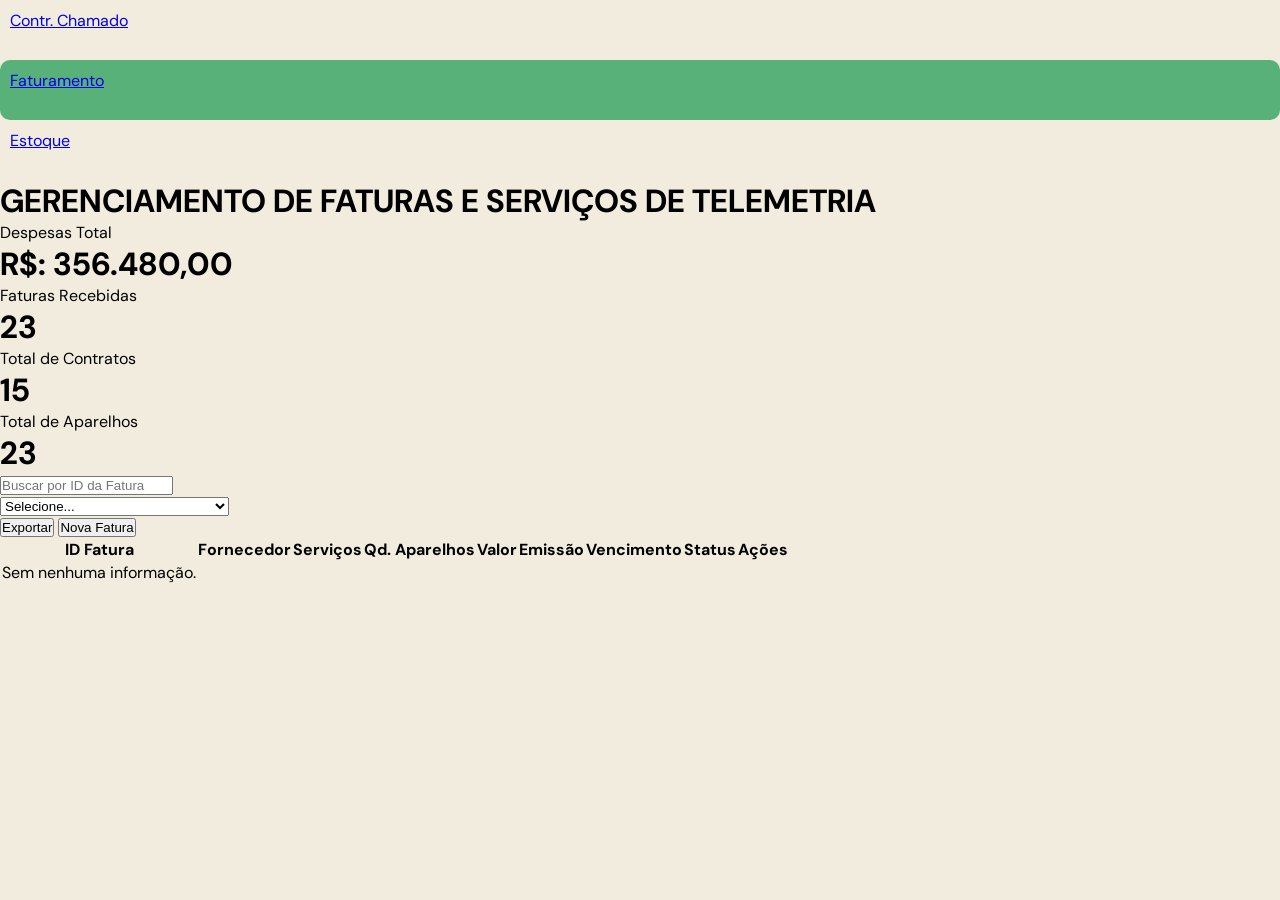
==== front-end/projeto_maas/pages/faturamento.html @ 8b35410e "Aba de Faturametno" ====
<!DOCTYPE html>
<html lang="pt-br">
<head>
    <meta charset="UTF-8">
    <meta name="viewport" content="width=device-width, initial-scale=1.0">
    <title>Controle de Faturamento</title>
    <link rel="stylesheet" href="../css/faturamento.css">
</head>
<body>
    <nav class="barra-lateral-menu">
        <!-- <img src="../assets/images/logo_maas.png" alt="Logo Maas Serviços"> -->
        <ul class="list_menu">
            <li class="menu-option" style="padding: 10px; height: 40px; border-radius: 10px;"><a href="../index.html">Contr. Chamado</a></li>
            <li class= "menu-option" style="background-color: #57B179; padding: 10px; height: 40px; border-radius: 10px;"><a href="../pages/faturamento.html">Faturamento</a></li>
            <li class="menu-option" style="padding: 10px; height: 40px; border-radius: 10px;"><a href="#">Estoque</a></li>
        </ul>
    </nav>
    <header>
        <div class="container_header">
            <div class="container_information">
                <h1>GERENCIAMENTO DE FATURAS E SERVIÇOS DE TELEMETRIA</h1>
                
            </div>
        </div>
    </header>

    <main>
        <div class="background-cards">
            <div class="cards">
                <span>Despesas Total</span>
                <h1>R$: 356.480,00</h1>
            </div>

            <div class="cards">
                <span>Faturas Recebidas</span>
                <h1>23</h1>
            </div>

            <div class="cards">
                <span>Total de Contratos</span>
                <h1>15</h1>
            </div>

            <div class="cards">
                <span>Total de Aparelhos</span>
                <h1>23</h1>
            </div>
        </div>

        <div class="background-search-bar">
            <div class="pesquisa">
                <input type="text" name="pesquisa" placeholder="Buscar por ID da Fatura">
            </div>
            <div class="filtros">
                <select name="" id="">
                    <option value="selecione">Selecione...</option>
                    <option value="mensalidade">Mensalidade dos Aparelhos</option>
                    <option value="manutencao">Manutenção</option>
                    <option value="danificados">Aparelhos Danificados/Extraviados</option>
                </select>
            </div>
            <div class="fucionalidades">
                <button type="button">Exportar</button>
                <button type="button">Nova Fatura</button>
            </div>
        </div>

        <div class="backgroud-table">
            <table>
                <thead>
                    <tr>
                        <th>ID Fatura</th>
                        <th>Fornecedor</th>
                        <th>Serviços</th>
                        <th>Qd. Aparelhos</th>
                        <th>Valor</th>
                        <th>Emissão</th>
                        <th>Vencimento</th>
                        <th>Status</th>
                        <th>Ações</th>
                    </tr>
                </thead>
                <tbody>
                    <tr>
                        <td>
                            Sem nenhuma informação.
                        </td>
                    </tr>
                </tbody>
            </table>
        </div>
    </main>
</body>
</html>
---- front-end/projeto_maas/css/faturamento.css ----
@import url('https://fonts.googleapis.com/css2?family=DM+Sans:ital,opsz,wght@0,9..40,100..1000;1,9..40,100..1000&display=swap');

*{
    margin: 0;
    padding: 0;
}

body{
  font-family: "DM Sans", sans-serif;
  background-color: #F2ECDE;
}
/* 
.barra-lateral-menu{
    background-color: #183B48;
    width: 260px;
    height: 100vh;
    padding: 8px;
    text-align: center;
    position: fixed;
    top: 0;
    left: 0;
}

.barra-lateral-menu img{
    width: 200px;
    margin: 30px;
}

.barra-lateral-menu ul{
    list-style-type: none;
    margin: 90px 0px 0px 20px;
}

.barra-lateral-menu ul li{
    font-size: 26px;
    text-align: left;
    margin-bottom: 60px;
    text-decoration: none;
}

.barra-lateral-menu ul li a{
    text-decoration: none;
    color: azure;
}

.container_header{
    margin: 20px 20px 0px 296px;
    display: flex;
    background-color: #183B48;
    max-width: 100%;
    border-radius: 20px;
    padding: 10px;
}

.container_header h1{
    color: #F2ECDE;
}

.container_header p{
    color: #57B179;
    font-size: 18px;
}
.container_information{
    width: 100%;
    padding: 10px;
}

.information_cards_principal{
    margin-left: 270px;
}

.information_cards_principal .cards{
    height: 100px;
    margin: 30px 0px 0px 40px;
    padding: 20px;
    width: 440px;
    border-radius: 20px;
    background-color: #183B48;
    color: #F2ECDE;
    display: inline-block;
}

.information_cards h1{
    font-size: 39px;
}

.information_cards span{
    font-size: 22px;
} */
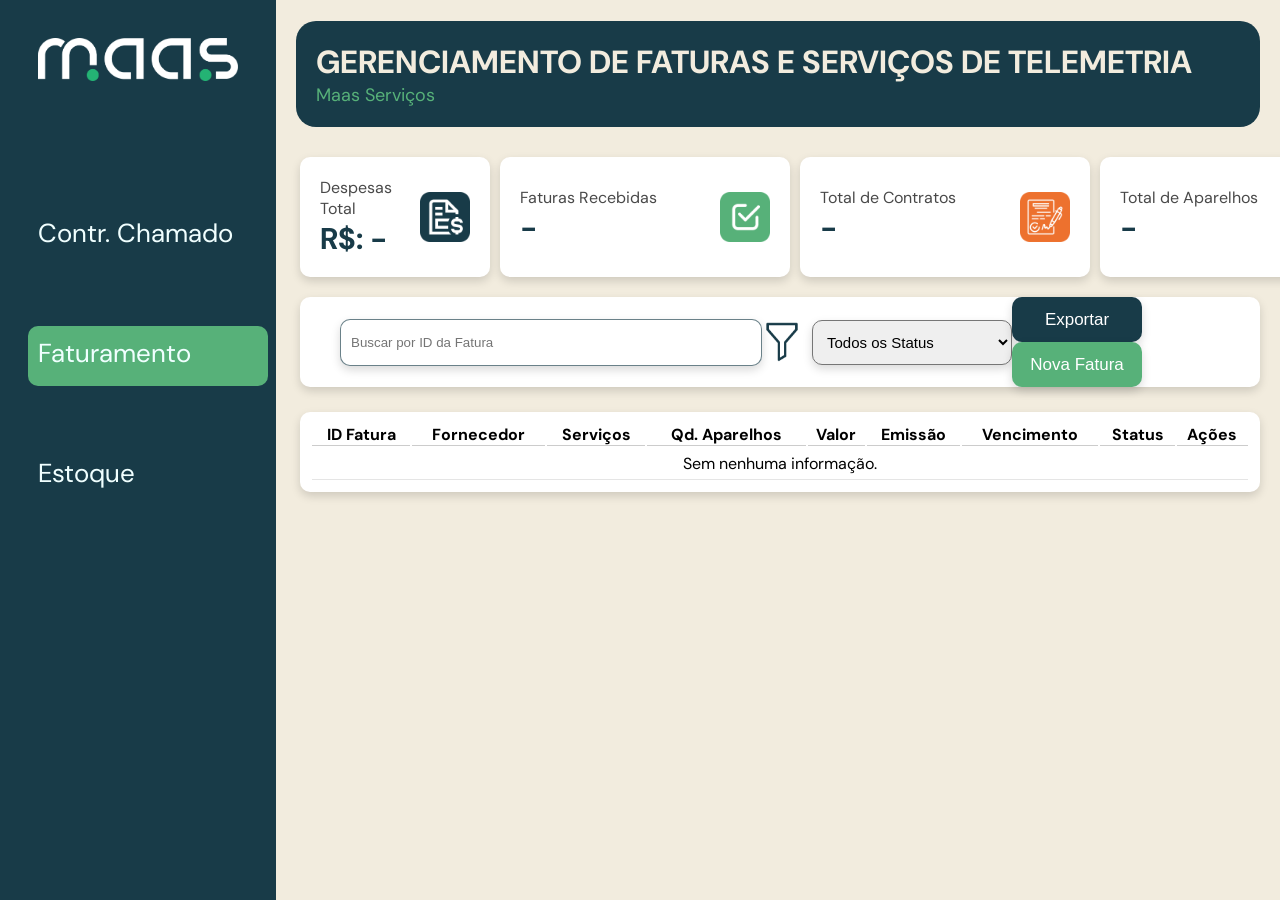
==== commit d81b4fce: "Ataualização na Tele de Faturamento" ====
--- a/front-end/projeto_maas/pages/faturamento.html
+++ b/front-end/projeto_maas/pages/faturamento.html
@@ -5,10 +5,11 @@
     <meta name="viewport" content="width=device-width, initial-scale=1.0">
     <title>Controle de Faturamento</title>
     <link rel="stylesheet" href="../css/faturamento.css">
+    <link rel="shortcut icon" href="../assets/icons/tracking (3).png" type="image/x-icon">>
 </head>
 <body>
     <nav class="barra-lateral-menu">
-        <!-- <img src="../assets/images/logo_maas.png" alt="Logo Maas Serviços"> -->
+        <img src="../assets/images/logo_maas.png" alt="Logo Maas Serviços">
         <ul class="list_menu">
             <li class="menu-option" style="padding: 10px; height: 40px; border-radius: 10px;"><a href="../index.html">Contr. Chamado</a></li>
             <li class= "menu-option" style="background-color: #57B179; padding: 10px; height: 40px; border-radius: 10px;"><a href="../pages/faturamento.html">Faturamento</a></li>
@@ -19,49 +20,168 @@
         <div class="container_header">
             <div class="container_information">
                 <h1>GERENCIAMENTO DE FATURAS E SERVIÇOS DE TELEMETRIA</h1>
-                
+                <p>Maas Serviços</p>
             </div>
         </div>
     </header>
 
     <main>
         <div class="background-cards">
+            <div class="cards1">
+                <div class="conteudo">
+                    <div class="information">
+                        <span>Despesas Total</span>
+                       <h1>R$: -</h1>
+                    </div>
+                    <img src="../assets/icons/file-invoice-dollar.png" alt="">
+                </div>
+            </div>
             <div class="cards">
-                <span>Despesas Total</span>
-                <h1>R$: 356.480,00</h1>
+                <div class="conteudo">
+                    <div class="information">
+                        <span>Faturas Recebidas</span>
+                        <h1>-</h1>
+                    </div>
+                    <img src="../assets/icons/checked.png" alt="">
+                </div>
             </div>
 
             <div class="cards">
-                <span>Faturas Recebidas</span>
-                <h1>23</h1>
+                <div class="conteudo">
+                    <div class="information">
+                        <span>Total de Contratos</span>
+                        <h1>-</h1>
+                    </div>
+                    <img src="../assets/icons/contract.png" alt="">
+                </div>
             </div>
 
             <div class="cards">
-                <span>Total de Contratos</span>
-                <h1>15</h1>
-            </div>
-
-            <div class="cards">
-                <span>Total de Aparelhos</span>
-                <h1>23</h1>
+                <div class="conteudo">
+                    <div class="information">
+                        <span>Total de Aparelhos</span>
+                        <h1>-</h1>
+                    </div>
+                    <img src="../assets/icons/delivery-truck.png" alt="">
+                </div>
             </div>
         </div>
 
         <div class="background-search-bar">
             <div class="pesquisa">
-                <input type="text" name="pesquisa" placeholder="Buscar por ID da Fatura">
+                <input type="text" id="barra_pesquisa" name="pesquisa" placeholder="Buscar por ID da Fatura">
             </div>
             <div class="filtros">
-                <select name="" id="">
-                    <option value="selecione">Selecione...</option>
-                    <option value="mensalidade">Mensalidade dos Aparelhos</option>
+                <img src="../assets/icons/filtro.png" alt="filtro">
+                <select name="" id="selection_filtros">
+                    <option value="selecione">Todos os Status</option>
+                    <option value="mensalidade">Faturamento</option>
                     <option value="manutencao">Manutenção</option>
                     <option value="danificados">Aparelhos Danificados/Extraviados</option>
                 </select>
             </div>
             <div class="fucionalidades">
-                <button type="button">Exportar</button>
-                <button type="button">Nova Fatura</button>
+                <button type="button" id="exportar">Exportar</button>
+                <button type="button" id="gerador_faturas">Nova Fatura</button>
+                
+                <div class="modal_fatura" id="modal">
+                    <div class="formulario-modal">
+                        <div class="information_modal">
+                            <img src="../assets/icons/google-docs.png" alt="documento">
+                            <div class="titulo_modal">
+                                <h1>Nova Fatura</h1>
+                                <p>Resgistrar fatura recebida do fornecedor</p>
+                            </div>
+                        </div>
+                        <div class="colunas_formulario">
+                            <div class="formulario">
+                                <div class="titulo_input">
+                                    <img src="" alt="">
+                                    <p>Número da Fatura *</p>
+                                </div>
+                                <input type="number" class="input_dados">
+                            </div>
+
+                            <div class="formulario">
+                                <div class="titulo_input">
+                                    <img src="" alt="">
+                                    <p>Fornecedor *</p>
+                                </div>
+                                <select name="" id="" class="input_dados">
+                                    <option value="">001/2026 - COMURG</option>
+                                    <option value="">003/2026 - COMURG</option>
+                                    <option value="">016/2020 - COMURG</option>
+                                    <option value="">30000070/2025 - SANEAGO</option>
+                                    <option value="">018/2025 - SECRET. DA ECONOMIA</option>
+                                    <option value="">006/2020 - SEMAD</option>
+                                    <option value="">187/2025 - SEDUC</option>
+                                </select>
+                            </div>
+
+                            <div class="formulario">
+                                <div class="titulo_input">
+                                    <img src="" alt="">
+                                    <p>Tipo de Serviço *</p>
+                                </div>
+                                <select name="" id="" class="input_dados">
+                                    <option value="">Selecione...</option>
+                                    <option value="">Manutenção</option>
+                                    <option value="">Faturamento</option>
+                                    <option value="">Aparelhos Danificados/Extraviados</option>
+                                </select>
+                            </div>
+
+                            <div class="formulario">
+                                <div class="titulo_input">
+                                    <img src="" alt="">
+                                    <p>valor (R$) *</p>
+                                </div>
+                                <input type="number" class="input_dados">
+                            </div>
+
+                            <div class="formulario">
+                                <div class="titulo_input">
+                                    <img src="" alt="">
+                                    <p>Data de Emissão *</p>
+                                </div>
+                                <input type="date" class="input_dados">
+                            </div>
+
+                            <div class="formulario">
+                                <div class="titulo_input">
+                                    <img src="" alt="">
+                                    <p>Data de Vencimento *</p>
+                                </div>
+                                <input type="date" class="input_dados">
+                            </div>
+                        </div>
+                        <div class="formulario">
+                            <div class="titulo_input">
+                                <img src="" alt="">
+                                <p>Status dos Pagamento</p>
+                            </div>
+                            <select name="" id="">
+                                <option value="">Selecione...</option>
+                                <option value="">Pendente</option>
+                                <option value="">Pago</option>
+                                <option value="">Atrasado</option>
+                            </select>
+                        </div>
+
+                        <div class="formulario">
+                            <div class="titulo_input">
+                                <img src="" alt="">
+                                <p>Descrição / Observações</p>
+                            </div>
+                            <input type="text">
+                        </div>
+
+                        <div class="buttom_formulario">
+                            <button id="cancelar_fatura">Cancelar</button>
+                            <button id="salvar_fatura">Salvar Fatura</button>
+                        </div>
+                    </div>
+                </div>
             </div>
         </div>
 
@@ -80,15 +200,15 @@
                         <th>Ações</th>
                     </tr>
                 </thead>
-                <tbody>
-                    <tr>
-                        <td>
-                            Sem nenhuma informação.
-                        </td>
+                <tbody class="call_tables">
+                    <tr class="linhavazia">
+                        <td class="table_td" colspan="9"> Sem nenhuma informação.</td>
                     </tr>
                 </tbody>
             </table>
         </div>
     </main>
+
+    <script src="../js/faturamento.js"></script>
 </body>
 </html>
--- a/front-end/projeto_maas/css/faturamento.css
+++ b/front-end/projeto_maas/css/faturamento.css
@@ -9,7 +9,7 @@
   font-family: "DM Sans", sans-serif;
   background-color: #F2ECDE;
 }
-/* 
+ 
 .barra-lateral-menu{
     background-color: #183B48;
     width: 260px;
@@ -44,7 +44,7 @@
 }
 
 .container_header{
-    margin: 20px 20px 0px 296px;
+    margin: 0px 20px 0px 296px;
     display: flex;
     background-color: #183B48;
     max-width: 100%;
@@ -65,25 +65,208 @@
     padding: 10px;
 }
 
-.information_cards_principal{
-    margin-left: 270px;
-}
-
-.information_cards_principal .cards{
+main{
+    margin: 30px 20px 0px 300px;
+}
+
+.background-cards{
+    display: flex;
+    justify-content: space-between;
+}
+
+.cards1{
+    background-color: #ffff;
+    min-width: 150px;
+    width: 400px;
     height: 100px;
-    margin: 30px 0px 0px 40px;
+    padding: 10px 20px;
+    border-radius: 10px;
+    box-shadow: 0 4px 10px rgba(0, 0, 0, 0.15);
+    display: flex;
+    align-items: center; /* centraliza vertical */
+}
+
+.cards{
+    background-color: #ffff;
+    min-width: 250px;
+    margin-left: 10px;
+    width: 400px;
+    height: 100px;
+    padding: 10px 20px;
+    border-radius: 10px;
+    box-shadow: 0 4px 10px rgba(0, 0, 0, 0.15);
+    display: flex;
+    flex-direction: column;
+    justify-content: center; /* centraliza vertical */
+    align-items: flex-start; /* mantém à esquerda */
+}
+
+.conteudo {
+    display: flex;
+    justify-content: space-between; /* joga imagem pra direita */
+    align-items: center;
+    width: 100%;
+}
+
+
+.conteudo span {
+    color: rgba(0, 0, 0, 0.719);
+}
+
+.conteudo h1 {
+    color: #183b48;
+    font-size: 30px;
+    margin: 0;
+}
+
+.conteudo img{
+    width: 50px;
+}
+
+.background-search-bar{
+    display: flex;
+    justify-content: space-between;
+    margin-top: 20px;
+    background-color: #ffff;
+    height: 70px;
+    padding: 10px;
+    align-items: center;
+    border-radius: 10px;
+    box-shadow: 0 4px 10px rgba(0, 0, 0, 0.15);
+}
+
+.pesquisa #barra_pesquisa{
+    height: 25px;
+    margin-left: 30px;
+    width: 400px;
+    border: 1px solid #183b48a4;
+    border-radius: 10px;
+    box-shadow: 0 4px 10px rgba(0, 0, 0, 0.15);
+    padding: 10px;
+}
+
+.filtros{
+    display: flex;
+}
+
+.filtros img{
+    margin-right: 10px;
+    width: 40px;
+    height: 42px;
+}
+
+.filtros #selection_filtros{
+    height: 45px;
+    width: 200px;
+    border-radius: 10px;
+    box-shadow: 0 4px 10px rgba(0, 0, 0, 0.15);
+    padding: 10px;
+    font-size: 15px;
+    cursor: pointer;
+}
+
+.fucionalidades #exportar{
+    background-color: #183B48;
+    margin-right: 20px;
+    width: 130px;
+    height: 45px;
+    border-radius: 10px;
+    border: none;
+    box-shadow: 0 4px 10px rgba(0, 0, 0, 0.15);
+    font-size: 17px;
+    color: #ffff;
+}
+
+.fucionalidades #gerador_faturas{
+    background-color: #57B179;
+    margin-right: 20px;
+    width: 130px;
+    height: 45px;
+    border: none;
+    border-radius: 10px;
+    box-shadow: 0 4px 10px rgba(0, 0, 0, 0.15);
+    font-size: 17px;
+    color: #ffff;
+}
+
+.backgroud-table{
+    margin-top: 25px;
+    background-color: #ffff;
+    box-shadow: 0 4px 10px rgba(0, 0, 0, 0.15);
+    padding: 10px;
+    border-radius: 10px;
+}
+
+.backgroud-table table {
+    width: 100%;
+    
+}
+
+.backgroud-table table th{
+    border-bottom: 1px solid #ccc;
+}
+
+.backgroud-table table td{
+    padding: 5px;
+    border-bottom: 1px solid #cccccc80;
+    text-align: center;
+}
+
+.backgroud-table .table_td:hover{
+    background-color: #183b4838;
+    border-radius: 2px;
+}
+
+
+.modal_fatura {
+    display: none; /* escondido */
+    position: fixed;
+    top: 0;
+    left: 0;
+    width: 100%;
+    height: 100%;
+    background-color: rgba(0, 0, 0, 0.5);
+    justify-content: center;
+    align-items: center;
+}
+
+/* quando ativo */
+.modal_fatura.active {
+    display: flex;
+    flex-direction: column;
+}
+
+/* caixa do modal */
+.formulario-modal {
+    background: #fff;
     padding: 20px;
-    width: 440px;
-    border-radius: 20px;
-    background-color: #183B48;
-    color: #F2ECDE;
-    display: inline-block;
-}
-
-.information_cards h1{
-    font-size: 39px;
-}
-
-.information_cards span{
-    font-size: 22px;
-} */
+    border-radius: 10px;
+    width: 600px;
+}
+
+.information_modal{
+    display: flex;
+    align-items: flex-start;
+}
+
+.information_modal .titulo_modal{
+    margin-left: 10px;
+}
+
+.information_modal img{
+    width: 60px;
+}
+
+.information_modal .titulo_modal h1{
+    color: #183B48;
+}
+
+.information_modal .titulo_modal p{
+    color: #000000c2;
+}
+
+.colunas_formulario{
+    display: grid;
+    grid-template-columns: 1fr 1fr; /* duas colunas */
+    gap: 15px;
+}
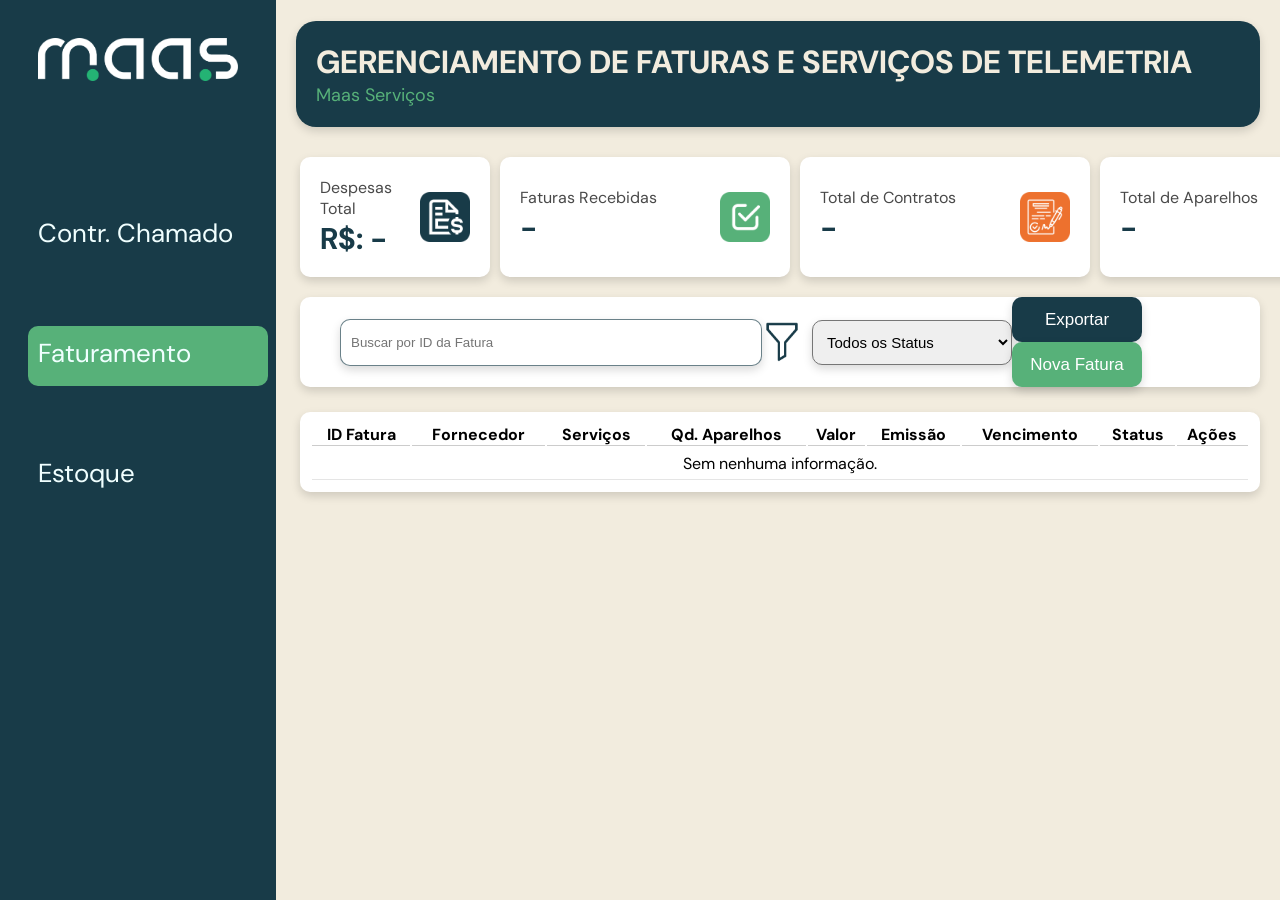
==== commit 356beddd: "Atualização Modal Faturamento e Aba de Controle de chamado" ====
--- a/front-end/projeto_maas/pages/faturamento.html
+++ b/front-end/projeto_maas/pages/faturamento.html
@@ -99,7 +99,7 @@
                                     <img src="" alt="">
                                     <p>Número da Fatura *</p>
                                 </div>
-                                <input type="number" class="input_dados">
+                                <input type="text" class="input_dados" placeholder="Nº">
                             </div>
 
                             <div class="formulario">
@@ -107,7 +107,7 @@
                                     <img src="" alt="">
                                     <p>Fornecedor *</p>
                                 </div>
-                                <select name="" id="" class="input_dados">
+                                <select name="Contrato" id="select_input" class="select_input">
                                     <option value="">001/2026 - COMURG</option>
                                     <option value="">003/2026 - COMURG</option>
                                     <option value="">016/2020 - COMURG</option>
@@ -123,7 +123,7 @@
                                     <img src="" alt="">
                                     <p>Tipo de Serviço *</p>
                                 </div>
-                                <select name="" id="" class="input_dados">
+                                <select name="Tipo de Serviços" id="select_input" class="select_input">
                                     <option value="">Selecione...</option>
                                     <option value="">Manutenção</option>
                                     <option value="">Faturamento</option>
@@ -134,7 +134,7 @@
                             <div class="formulario">
                                 <div class="titulo_input">
                                     <img src="" alt="">
-                                    <p>valor (R$) *</p>
+                                    <p>Valor (R$) *</p>
                                 </div>
                                 <input type="number" class="input_dados">
                             </div>
@@ -160,7 +160,7 @@
                                 <img src="" alt="">
                                 <p>Status dos Pagamento</p>
                             </div>
-                            <select name="" id="">
+                            <select name="Status" id="status_select" class="status_select">
                                 <option value="">Selecione...</option>
                                 <option value="">Pendente</option>
                                 <option value="">Pago</option>
@@ -173,7 +173,7 @@
                                 <img src="" alt="">
                                 <p>Descrição / Observações</p>
                             </div>
-                            <input type="text">
+                            <input type="text" class="descrição_input">
                         </div>
 
                         <div class="buttom_formulario">
--- a/front-end/projeto_maas/css/faturamento.css
+++ b/front-end/projeto_maas/css/faturamento.css
@@ -50,6 +50,7 @@
     max-width: 100%;
     border-radius: 20px;
     padding: 10px;
+    box-shadow: 0 4px 10px rgba(0, 0, 0, 0.15);
 }
 
 .container_header h1{
@@ -269,4 +270,61 @@
     display: grid;
     grid-template-columns: 1fr 1fr; /* duas colunas */
     gap: 15px;
+}
+
+.input_dados{
+    width: 280px;
+    height: 25px;
+    border-radius: 5px;
+    border: 0.5px solid #183b4869;
+    padding: 5px;
+}
+
+.select_input{
+    width: 293px;
+    height: 38px;
+    border-radius: 5px;
+    border: 0.5px solid #183b4869;
+    padding: 5px;
+}
+
+.formulario .status_select{
+    width: 100%;
+    height: 35px;
+    border-radius: 5px;
+    border: 0.5px solid #183b4869;
+}
+
+.formulario .descrição_input{
+    width: 100%;
+    height: 100px;
+    border-radius: 10px;
+    border: 0.5px solid #183b4869;
+}
+
+.buttom_formulario{
+    margin: 20px;
+    text-align: center;
+}
+
+.buttom_formulario #cancelar_fatura{
+    width: 200px;
+    height: 50px;
+    background-color: #F2ECDE;
+    color: #000000;
+    font-size: 16px;
+    border-radius: 8px;
+    border: 0.5px solid #183B48;
+    box-shadow: 0 4px 10px rgba(0, 0, 0, 0.15);
+}
+
+.buttom_formulario #salvar_fatura{
+    width: 200px;
+    height: 50px;
+    background-color: #57B179;
+    color: #F2ECDE;
+    font-size: 16px;
+    border-radius: 8px;
+    border: 0.5px solid #183B48;
+    box-shadow: 0 4px 10px rgba(0, 0, 0, 0.15);
 }
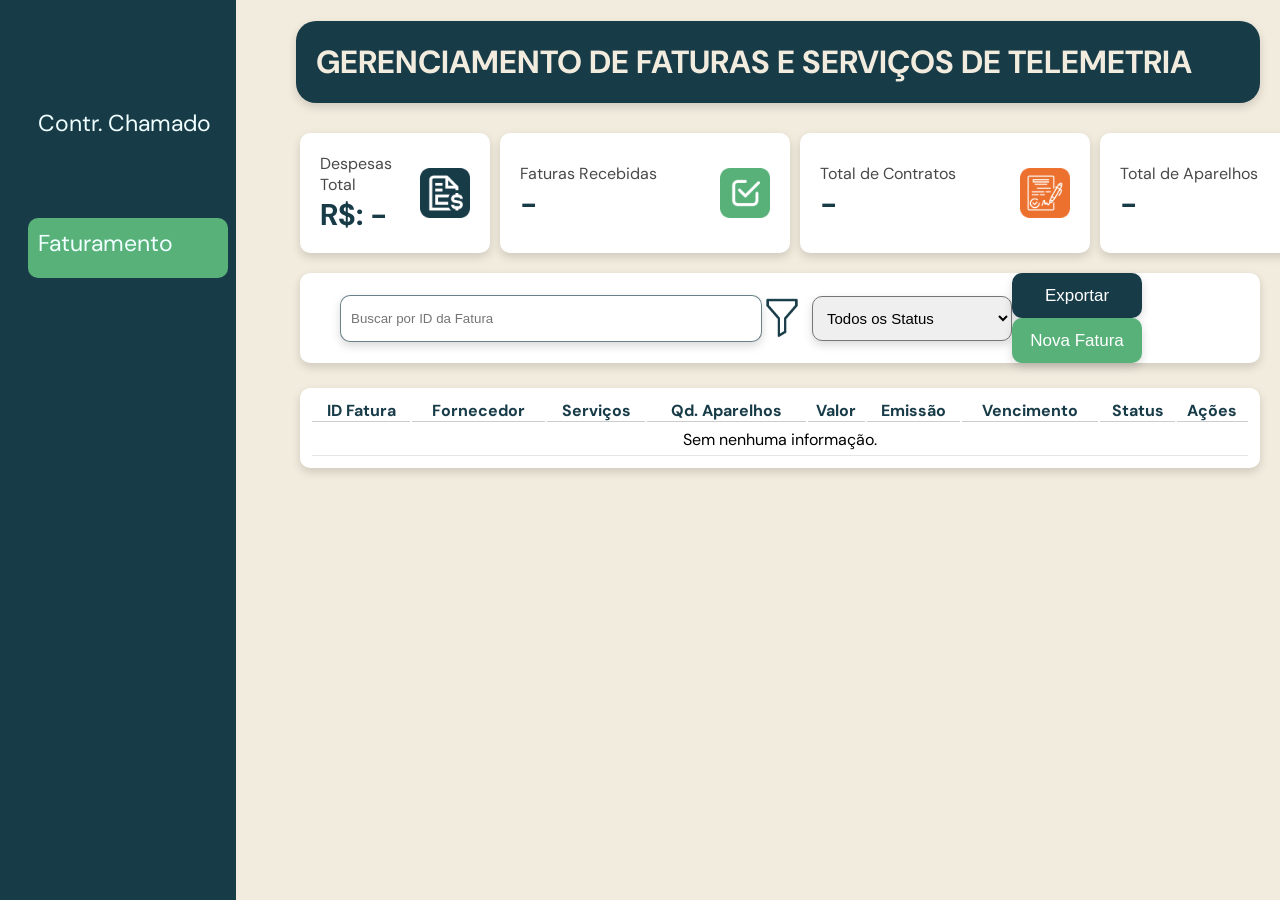
==== commit 67dea3df: "Criação dos Script.js" ====
--- a/front-end/projeto_maas/pages/faturamento.html
+++ b/front-end/projeto_maas/pages/faturamento.html
@@ -9,18 +9,17 @@
 </head>
 <body>
     <nav class="barra-lateral-menu">
-        <img src="../assets/images/logo_maas.png" alt="Logo Maas Serviços">
+        <!-- <img src="../assets/images/logo_maas.png" alt="Logo Maas Serviços"> -->
         <ul class="list_menu">
             <li class="menu-option" style="padding: 10px; height: 40px; border-radius: 10px;"><a href="../index.html">Contr. Chamado</a></li>
             <li class= "menu-option" style="background-color: #57B179; padding: 10px; height: 40px; border-radius: 10px;"><a href="../pages/faturamento.html">Faturamento</a></li>
-            <li class="menu-option" style="padding: 10px; height: 40px; border-radius: 10px;"><a href="#">Estoque</a></li>
         </ul>
     </nav>
     <header>
         <div class="container_header">
             <div class="container_information">
                 <h1>GERENCIAMENTO DE FATURAS E SERVIÇOS DE TELEMETRIA</h1>
-                <p>Maas Serviços</p>
+                <!-- <p>Maas Serviços</p> -->
             </div>
         </div>
     </header>
@@ -93,13 +92,13 @@
                                 <p>Resgistrar fatura recebida do fornecedor</p>
                             </div>
                         </div>
-                        <div class="colunas_formulario">
+                        <div class="colunas_formulario" id="formulario">
                             <div class="formulario">
                                 <div class="titulo_input">
                                     <img src="" alt="">
                                     <p>Número da Fatura *</p>
                                 </div>
-                                <input type="text" class="input_dados" placeholder="Nº">
+                                <input type="text" id="id_fatura" class="input_dados" placeholder="Nº">
                             </div>
 
                             <div class="formulario">
@@ -107,14 +106,14 @@
                                     <img src="" alt="">
                                     <p>Fornecedor *</p>
                                 </div>
-                                <select name="Contrato" id="select_input" class="select_input">
-                                    <option value="">001/2026 - COMURG</option>
-                                    <option value="">003/2026 - COMURG</option>
-                                    <option value="">016/2020 - COMURG</option>
-                                    <option value="">30000070/2025 - SANEAGO</option>
-                                    <option value="">018/2025 - SECRET. DA ECONOMIA</option>
-                                    <option value="">006/2020 - SEMAD</option>
-                                    <option value="">187/2025 - SEDUC</option>
+                                <select name="Contrato" id="select_contrato" class="select_input">
+                                    <option value="001/2026 - COMURG">001/2026 - COMURG</option>
+                                    <option value="003/2026 - COMURG">003/2026 - COMURG</option>
+                                    <option value="016/2020 - COMURG">016/2020 - COMURG</option>
+                                    <option value="30000070/2025 - SANEAGO">30000070/2025 - SANEAGO</option>
+                                    <option value="018/2025 - SECRET. DA ECONOMIA">018/2025 - SECRET. DA ECONOMIA</option>
+                                    <option value="006/2020 - SEMAD">006/2020 - SEMAD</option>
+                                    <option value="187/2025 - SEDUC">187/2025 - SEDUC</option>
                                 </select>
                             </div>
 
@@ -123,20 +122,28 @@
                                     <img src="" alt="">
                                     <p>Tipo de Serviço *</p>
                                 </div>
-                                <select name="Tipo de Serviços" id="select_input" class="select_input">
-                                    <option value="">Selecione...</option>
-                                    <option value="">Manutenção</option>
-                                    <option value="">Faturamento</option>
-                                    <option value="">Aparelhos Danificados/Extraviados</option>
+                                <select name="Tipo de Serviços" id="tipo_servicos" class="select_input">
+                                    <option value="selecione...">Selecione...</option>
+                                    <option value="Manutenção">Manutenção</option>
+                                    <option value="Faturamento Mensal">Faturamento</option>
+                                    <option value="Aparelhos Danificados/Extraviados">Aparelhos Danificados/Extraviados</option>
                                 </select>
                             </div>
 
                             <div class="formulario">
                                 <div class="titulo_input">
                                     <img src="" alt="">
+                                    <p>Qd. Aparelhos *</p>
+                                </div>
+                                <input type="number" id="qd_aparelhos" class="input_dados">
+                            </div>
+
+                            <div class="formulario">
+                                <div class="titulo_input">
+                                    <img src="" alt="">
                                     <p>Valor (R$) *</p>
                                 </div>
-                                <input type="number" class="input_dados">
+                                <input type="number" id="valor_fatura" class="input_dados">
                             </div>
 
                             <div class="formulario">
@@ -144,7 +151,7 @@
                                     <img src="" alt="">
                                     <p>Data de Emissão *</p>
                                 </div>
-                                <input type="date" class="input_dados">
+                                <input type="date" class="input_dados" id="data_emissao">
                             </div>
 
                             <div class="formulario">
@@ -152,20 +159,20 @@
                                     <img src="" alt="">
                                     <p>Data de Vencimento *</p>
                                 </div>
-                                <input type="date" class="input_dados">
-                            </div>
-                        </div>
-                        <div class="formulario">
-                            <div class="titulo_input">
-                                <img src="" alt="">
-                                <p>Status dos Pagamento</p>
-                            </div>
-                            <select name="Status" id="status_select" class="status_select">
-                                <option value="">Selecione...</option>
-                                <option value="">Pendente</option>
-                                <option value="">Pago</option>
-                                <option value="">Atrasado</option>
-                            </select>
+                                <input type="date" class="input_dados" id="data_vencimento">
+                            </div>
+                            <div class="formulario">
+                                <div class="titulo_input">
+                                    <img src="" alt="">
+                                    <p>Status dos Pagamento</p>
+                                </div>
+                                <select name="Status" id="status_select" class="status_select">
+                                    <option value="selecione...">Selecione...</option>
+                                    <option value="pendente">Pendente</option>
+                                    <option value="pago">Pago</option>
+                                    <option value="atrasado">Atrasado</option>
+                                </select>
+                            </div>
                         </div>
 
                         <div class="formulario">
@@ -173,7 +180,7 @@
                                 <img src="" alt="">
                                 <p>Descrição / Observações</p>
                             </div>
-                            <input type="text" class="descrição_input">
+                            <textarea rows="4" cols="50" class="descrição_input" id="descricao"></textarea>
                         </div>
 
                         <div class="buttom_formulario">
@@ -209,6 +216,6 @@
         </div>
     </main>
 
-    <script src="../js/faturamento.js"></script>
+    <script type="module" src="../js/faturamento.js"></script>
 </body>
 </html>
--- a/front-end/projeto_maas/css/faturamento.css
+++ b/front-end/projeto_maas/css/faturamento.css
@@ -12,7 +12,7 @@
  
 .barra-lateral-menu{
     background-color: #183B48;
-    width: 260px;
+    width: 220px;
     height: 100vh;
     padding: 8px;
     text-align: center;
@@ -22,7 +22,7 @@
 }
 
 .barra-lateral-menu img{
-    width: 200px;
+    width: 150px;
     margin: 30px;
 }
 
@@ -32,7 +32,7 @@
 }
 
 .barra-lateral-menu ul li{
-    font-size: 26px;
+    font-size: 23px;
     text-align: left;
     margin-bottom: 60px;
     text-decoration: none;
@@ -205,6 +205,7 @@
 
 .backgroud-table table th{
     border-bottom: 1px solid #ccc;
+    color: #183B48;
 }
 
 .backgroud-table table td{
@@ -300,6 +301,7 @@
     height: 100px;
     border-radius: 10px;
     border: 0.5px solid #183b4869;
+    
 }
 
 .buttom_formulario{
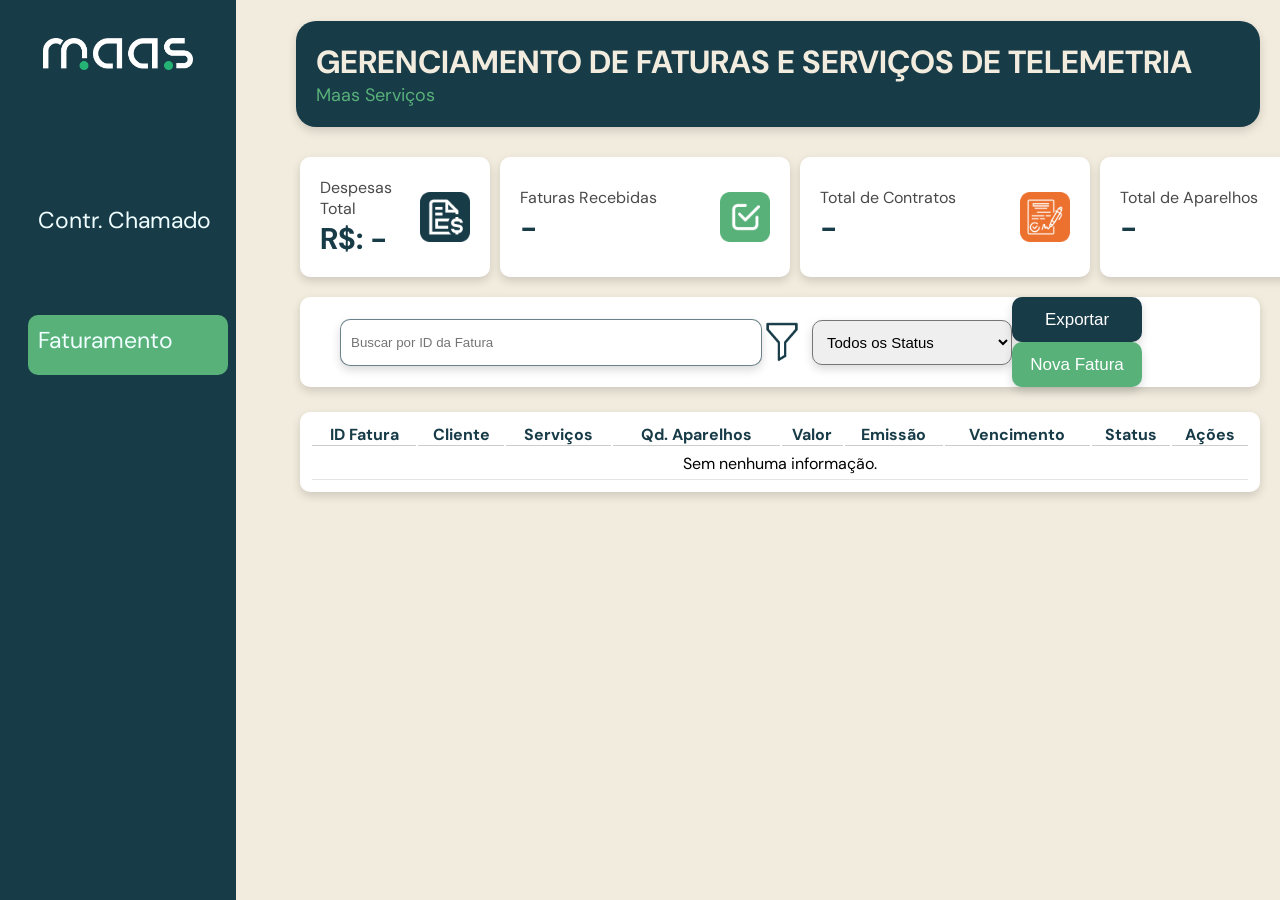
==== commit 05fcdc70: "Atualização" ====
--- a/front-end/projeto_maas/pages/faturamento.html
+++ b/front-end/projeto_maas/pages/faturamento.html
@@ -9,7 +9,7 @@
 </head>
 <body>
     <nav class="barra-lateral-menu">
-        <!-- <img src="../assets/images/logo_maas.png" alt="Logo Maas Serviços"> -->
+        <img src="../assets/images/logo_maas.png" alt="Logo Maas Serviços">
         <ul class="list_menu">
             <li class="menu-option" style="padding: 10px; height: 40px; border-radius: 10px;"><a href="../index.html">Contr. Chamado</a></li>
             <li class= "menu-option" style="background-color: #57B179; padding: 10px; height: 40px; border-radius: 10px;"><a href="../pages/faturamento.html">Faturamento</a></li>
@@ -19,7 +19,7 @@
         <div class="container_header">
             <div class="container_information">
                 <h1>GERENCIAMENTO DE FATURAS E SERVIÇOS DE TELEMETRIA</h1>
-                <!-- <p>Maas Serviços</p> -->
+                <p>Maas Serviços</p>
             </div>
         </div>
     </header>
@@ -104,7 +104,7 @@
                             <div class="formulario">
                                 <div class="titulo_input">
                                     <img src="" alt="">
-                                    <p>Fornecedor *</p>
+                                    <p>Cliente *</p>
                                 </div>
                                 <select name="Contrato" id="select_contrato" class="select_input">
                                     <option value="001/2026 - COMURG">001/2026 - COMURG</option>
@@ -168,9 +168,9 @@
                                 </div>
                                 <select name="Status" id="status_select" class="status_select">
                                     <option value="selecione...">Selecione...</option>
-                                    <option value="pendente">Pendente</option>
-                                    <option value="pago">Pago</option>
-                                    <option value="atrasado">Atrasado</option>
+                                    <option value="Pendente">Pendente</option>
+                                    <option value="Pago">Pago</option>
+                                    <option value="Atrasado">Atrasado</option>
                                 </select>
                             </div>
                         </div>
@@ -197,7 +197,7 @@
                 <thead>
                     <tr>
                         <th>ID Fatura</th>
-                        <th>Fornecedor</th>
+                        <th>Cliente</th>
                         <th>Serviços</th>
                         <th>Qd. Aparelhos</th>
                         <th>Valor</th>
--- a/front-end/projeto_maas/css/faturamento.css
+++ b/front-end/projeto_maas/css/faturamento.css
@@ -297,11 +297,13 @@
 }
 
 .formulario .descrição_input{
+    max-width: 580px;
     width: 100%;
     height: 100px;
     border-radius: 10px;
     border: 0.5px solid #183b4869;
-    
+    padding: 10px;
+    font-size: 17px;
 }
 
 .buttom_formulario{
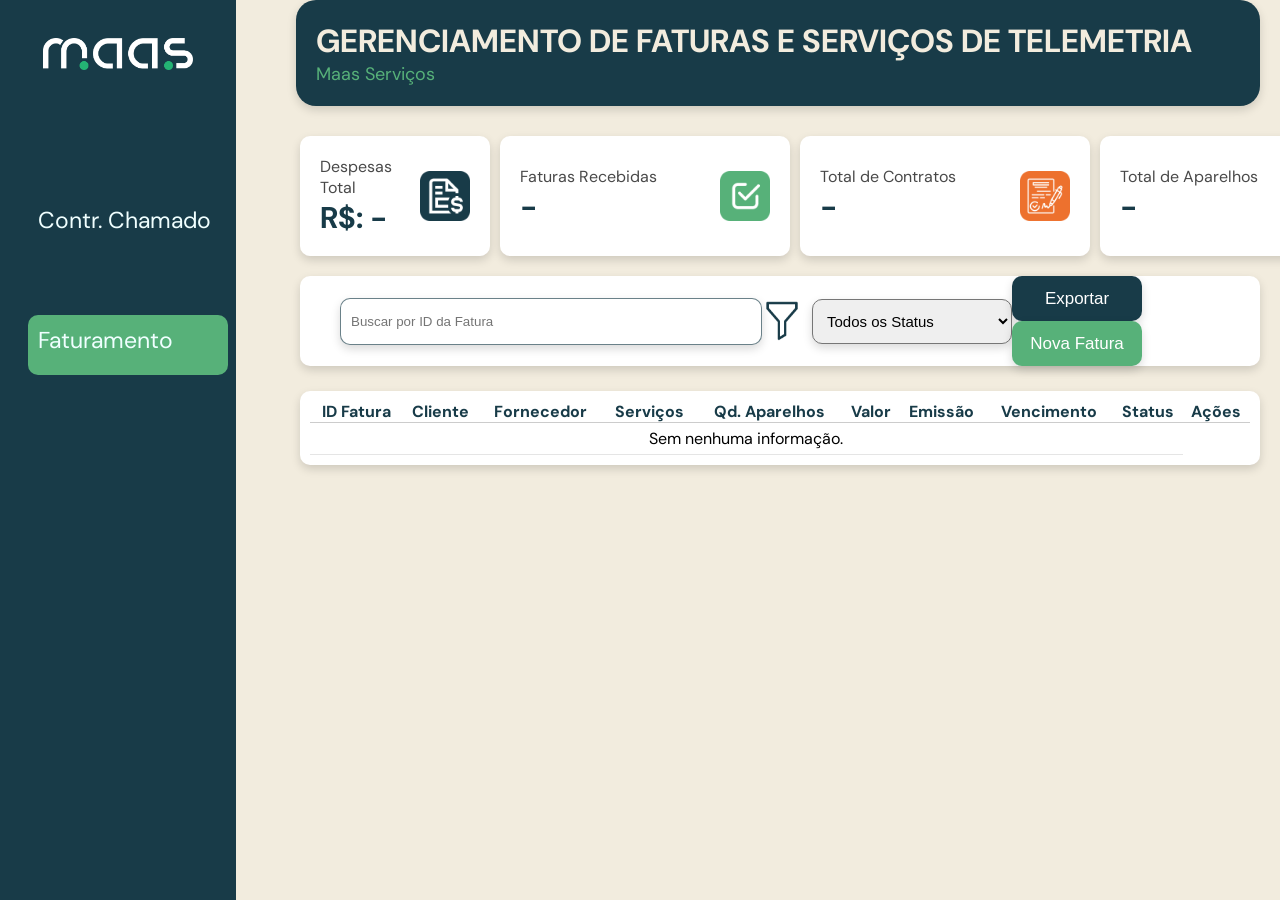
==== commit 6f8a2ec6: "Atualização no Formulario" ====
--- a/front-end/projeto_maas/pages/faturamento.html
+++ b/front-end/projeto_maas/pages/faturamento.html
@@ -5,7 +5,7 @@
     <meta name="viewport" content="width=device-width, initial-scale=1.0">
     <title>Controle de Faturamento</title>
     <link rel="stylesheet" href="../css/faturamento.css">
-    <link rel="shortcut icon" href="../assets/icons/tracking (3).png" type="image/x-icon">>
+    <link rel="shortcut icon" href="../assets/icons/tracking (3).png" type="image/x-icon">
 </head>
 <body>
     <nav class="barra-lateral-menu">
@@ -120,6 +120,16 @@
                             <div class="formulario">
                                 <div class="titulo_input">
                                     <img src="" alt="">
+                                    <p>Fornecedor *</p>
+                                </div>
+                                <select name="fornecedores" id="select_fornecedores" class="select_input">
+                                    <option value="Rotagyn">RotaGyn</option>
+                                </select>
+                            </div>
+
+                            <div class="formulario">
+                                <div class="titulo_input">
+                                    <img src="" alt="">
                                     <p>Tipo de Serviço *</p>
                                 </div>
                                 <select name="Tipo de Serviços" id="tipo_servicos" class="select_input">
@@ -172,6 +182,13 @@
                                     <option value="Pago">Pago</option>
                                     <option value="Atrasado">Atrasado</option>
                                 </select>
+                            </div>
+                            <div class="formulario">
+                                <div class="titulo_input">
+                                    <img src="" alt="">
+                                    <p>Adicionar Arquivo</p>
+                                </div>
+                                <input type="file" value="arquivo"  class="input_dados" id="arquivo_input">
                             </div>
                         </div>
 
@@ -198,6 +215,7 @@
                     <tr>
                         <th>ID Fatura</th>
                         <th>Cliente</th>
+                        <th>Fornecedor</th>
                         <th>Serviços</th>
                         <th>Qd. Aparelhos</th>
                         <th>Valor</th>
--- a/front-end/projeto_maas/css/faturamento.css
+++ b/front-end/projeto_maas/css/faturamento.css
@@ -190,35 +190,34 @@
     color: #ffff;
 }
 
-.backgroud-table{
+.backgroud-table {
     margin-top: 25px;
-    background-color: #ffff;
-    box-shadow: 0 4px 10px rgba(0, 0, 0, 0.15);
-    padding: 10px;
-    border-radius: 10px;
-}
-
+    background-color: #fff;
+    box-shadow: 0 4px 10px rgba(0, 0, 0, 0.15);
+    padding: 10px;
+    border-radius: 10px;
+    max-height: 450px;        /* define altura máxima do container */
+    overflow-y: auto;          /* ativa scroll vertical */
+}
+
+/* Mantém a largura total da tabela */
 .backgroud-table table {
     width: 100%;
-    
-}
-
-.backgroud-table table th{
+    border-collapse: collapse;
+}
+
+/* Cabeçalho fixo */
+.backgroud-table table th{ 
     border-bottom: 1px solid #ccc;
     color: #183B48;
 }
 
-.backgroud-table table td{
+/* Corpo da tabela */
+.backgroud-table table td {
     padding: 5px;
     border-bottom: 1px solid #cccccc80;
     text-align: center;
 }
-
-.backgroud-table .table_td:hover{
-    background-color: #183b4838;
-    border-radius: 2px;
-}
-
 
 .modal_fatura {
     display: none; /* escondido */
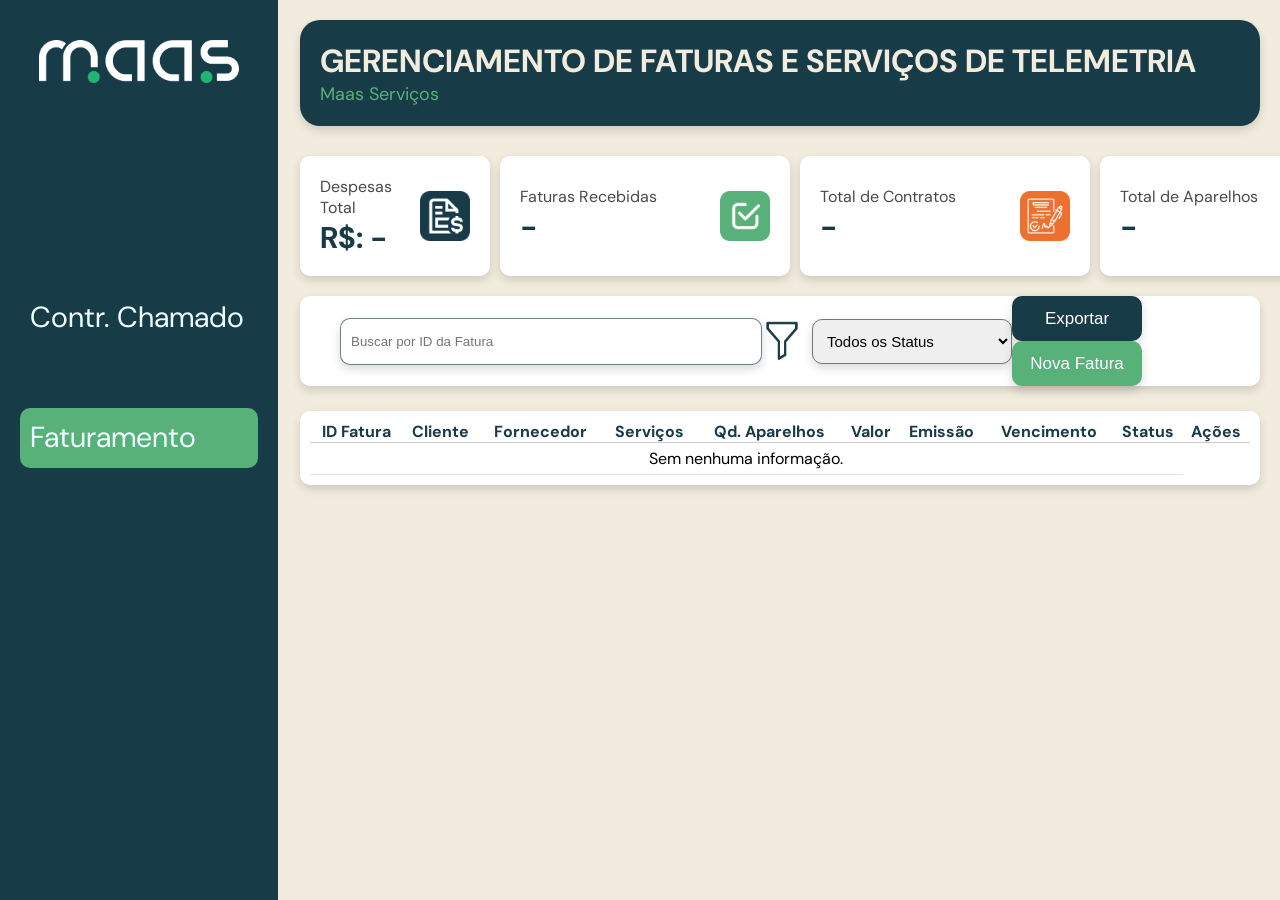
==== commit 9fb43fc3: "Atualização" ====
--- a/front-end/projeto_maas/pages/faturamento.html
+++ b/front-end/projeto_maas/pages/faturamento.html
@@ -30,7 +30,7 @@
                 <div class="conteudo">
                     <div class="information">
                         <span>Despesas Total</span>
-                       <h1>R$: -</h1>
+                       <h1 id="valor_despesa">R$: -</h1>
                     </div>
                     <img src="../assets/icons/file-invoice-dollar.png" alt="">
                 </div>
@@ -39,7 +39,7 @@
                 <div class="conteudo">
                     <div class="information">
                         <span>Faturas Recebidas</span>
-                        <h1>-</h1>
+                        <h1 id="fatura_recebidas">-</h1>
                     </div>
                     <img src="../assets/icons/checked.png" alt="">
                 </div>
@@ -72,11 +72,11 @@
             </div>
             <div class="filtros">
                 <img src="../assets/icons/filtro.png" alt="filtro">
-                <select name="" id="selection_filtros">
-                    <option value="selecione">Todos os Status</option>
-                    <option value="mensalidade">Faturamento</option>
-                    <option value="manutencao">Manutenção</option>
-                    <option value="danificados">Aparelhos Danificados/Extraviados</option>
+                <select name="Filtros" id="selection_filtros">
+                    <option value="selecione" class="selection_filtros">Todos os Status</option>
+                    <option value="Faturamento Mensal" class="selection_filtros">Faturamento</option>
+                    <option value="Manutenção" class="selection_filtros">Manutenção</option>
+                    <option value="Aparelhos Danificados/Extraviados" class="selection_filtros">Aparelhos Danificados/Extraviados</option>
                 </select>
             </div>
             <div class="fucionalidades">
--- a/front-end/projeto_maas/css/faturamento.css
+++ b/front-end/projeto_maas/css/faturamento.css
@@ -12,9 +12,9 @@
  
 .barra-lateral-menu{
     background-color: #183B48;
-    width: 220px;
+    width: 238px;
     height: 100vh;
-    padding: 8px;
+    padding: 20px;
     text-align: center;
     position: fixed;
     top: 0;
@@ -22,17 +22,17 @@
 }
 
 .barra-lateral-menu img{
-    width: 150px;
-    margin: 30px;
+    width: 200px;
+    margin: 20px 0px 0px 0px;
 }
 
 .barra-lateral-menu ul{
     list-style-type: none;
-    margin: 90px 0px 0px 20px;
+    margin: 200px 0px 0px 0px;
 }
 
 .barra-lateral-menu ul li{
-    font-size: 23px;
+    font-size: 29px;
     text-align: left;
     margin-bottom: 60px;
     text-decoration: none;
@@ -44,7 +44,7 @@
 }
 
 .container_header{
-    margin: 0px 20px 0px 296px;
+    margin: 20px 20px 0px 300px;
     display: flex;
     background-color: #183B48;
     max-width: 100%;
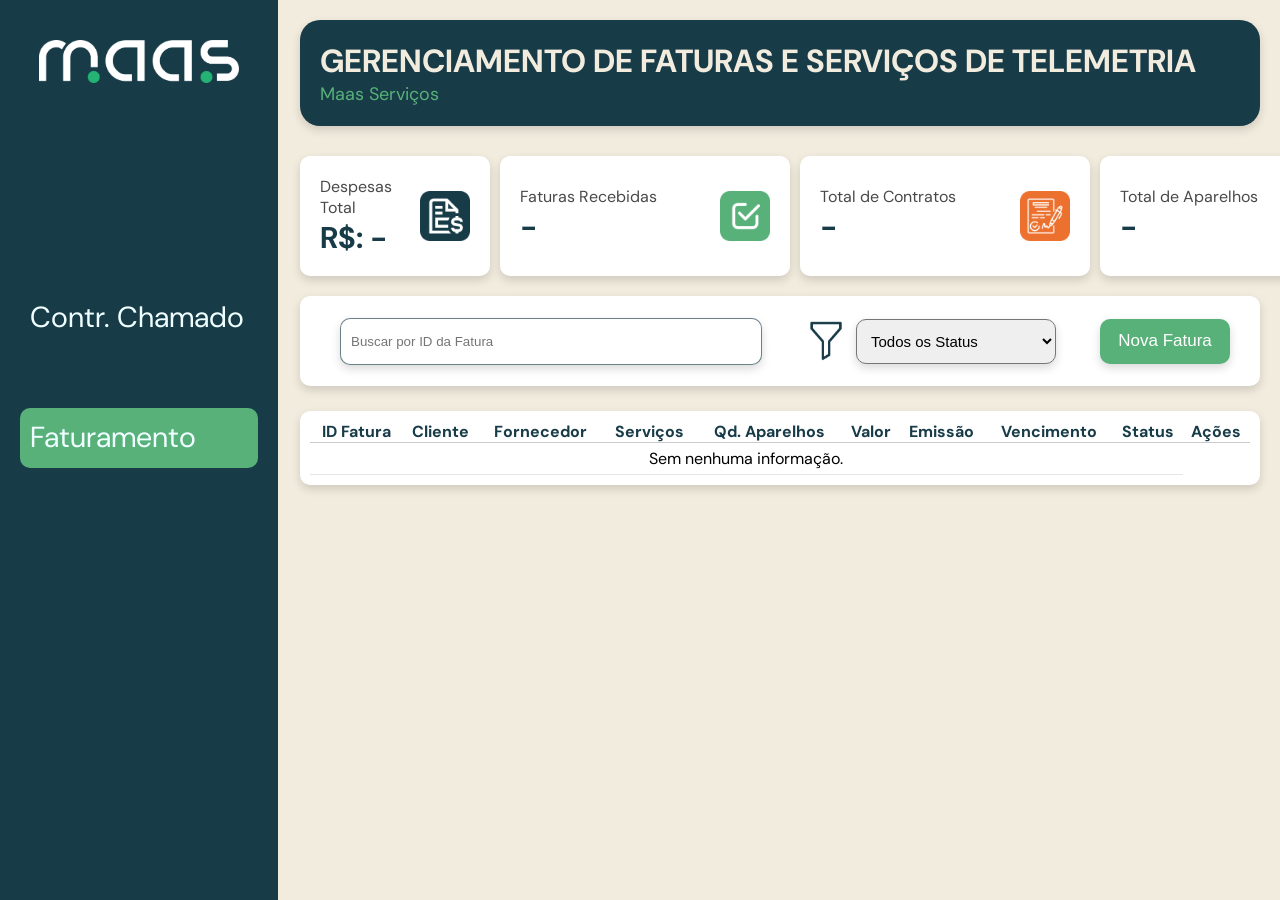
==== commit 1b459802: "Atualização" ====
--- a/front-end/projeto_maas/pages/faturamento.html
+++ b/front-end/projeto_maas/pages/faturamento.html
@@ -49,7 +49,7 @@
                 <div class="conteudo">
                     <div class="information">
                         <span>Total de Contratos</span>
-                        <h1>-</h1>
+                        <h1 id="total_contrato">-</h1>
                     </div>
                     <img src="../assets/icons/contract.png" alt="">
                 </div>
@@ -59,7 +59,7 @@
                 <div class="conteudo">
                     <div class="information">
                         <span>Total de Aparelhos</span>
-                        <h1>-</h1>
+                        <h1 id="total_aparelhos">-</h1>
                     </div>
                     <img src="../assets/icons/delivery-truck.png" alt="">
                 </div>
@@ -80,7 +80,7 @@
                 </select>
             </div>
             <div class="fucionalidades">
-                <button type="button" id="exportar">Exportar</button>
+                <!-- <button type="button" id="exportar">Exportar</button> -->
                 <button type="button" id="gerador_faturas">Nova Fatura</button>
                 
                 <div class="modal_fatura" id="modal">
@@ -123,7 +123,7 @@
                                     <p>Fornecedor *</p>
                                 </div>
                                 <select name="fornecedores" id="select_fornecedores" class="select_input">
-                                    <option value="Rotagyn">RotaGyn</option>
+                                    <option value="RotaGyn">RotaGyn</option>
                                 </select>
                             </div>
 
@@ -178,9 +178,9 @@
                                 </div>
                                 <select name="Status" id="status_select" class="status_select">
                                     <option value="selecione...">Selecione...</option>
-                                    <option value="Pendente">Pendente</option>
+                                    <option value="Orçamento">Orçamento</option>
+                                    <option value="Garantia RotaGyn">Garantia RotaGyn</option>
                                     <option value="Pago">Pago</option>
-                                    <option value="Atrasado">Atrasado</option>
                                 </select>
                             </div>
                             <div class="formulario">
